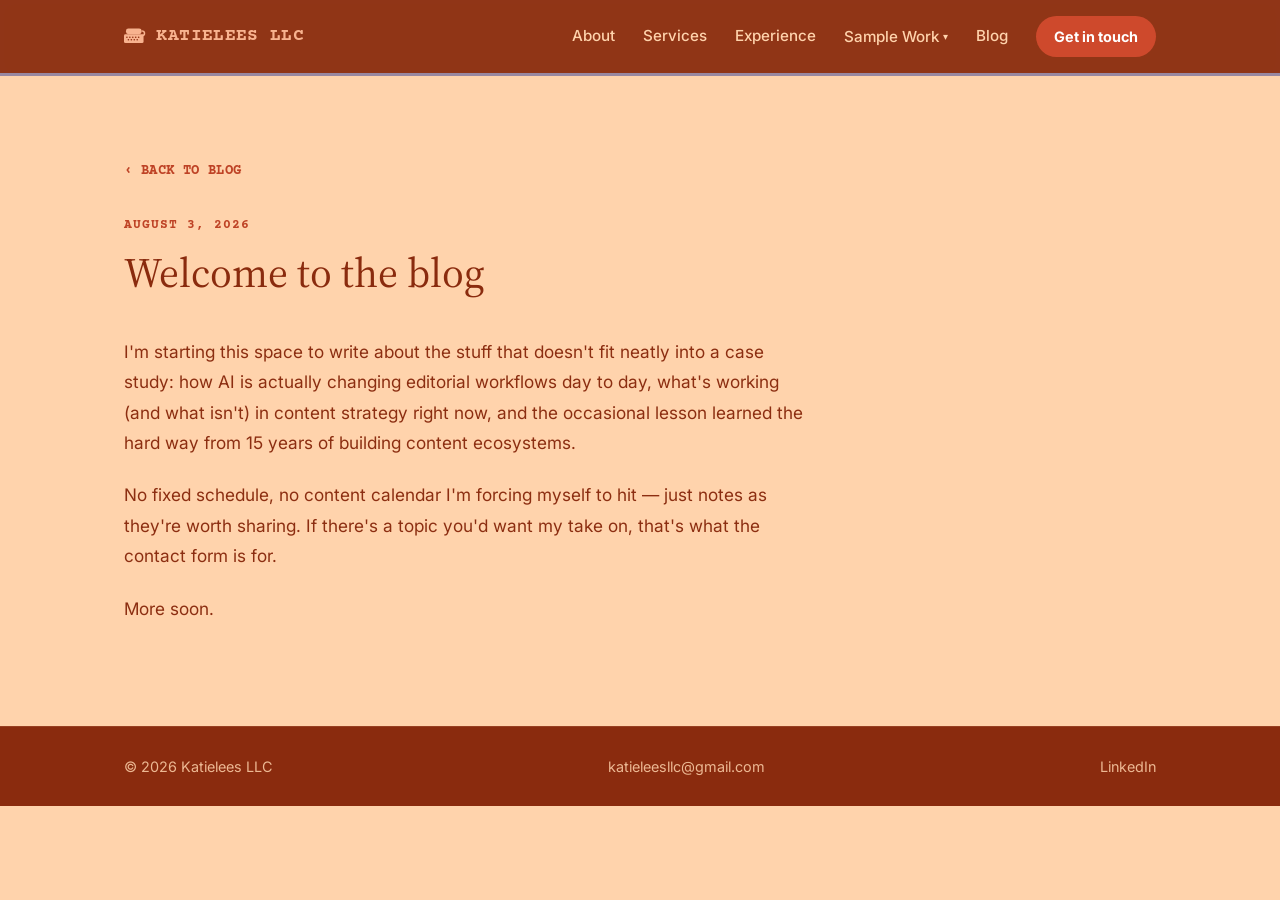
==== blog/welcome-to-the-blog.html @ e60b6e71 "Add a blog section with static post pages New /blog/ directory holds individual post pages that reus" ====
<!DOCTYPE html>
<html lang="en">
<head>
<meta charset="UTF-8">
<meta name="viewport" content="width=device-width, initial-scale=1.0">
<title>Welcome to the Blog — Katielees LLC</title>
<meta name="description" content="Introducing the Katielees LLC blog — notes on content strategy, AI-fluent workflows, and editorial leadership.">
<link rel="icon" type="image/svg+xml" href="../favicon.svg">
<link rel="preconnect" href="https://fonts.googleapis.com">
<link rel="preconnect" href="https://fonts.gstatic.com" crossorigin>
<link href="https://fonts.googleapis.com/css2?family=Source+Serif+4:opsz,wght@8..60,400;8..60,500;8..60,600&family=Courier+Prime:wght@400;700&family=Inter:wght@400;500;600;700&display=swap" rel="stylesheet">
<link rel="stylesheet" href="../styles.css">
</head>
<body>

<a class="skip-link" href="#main">Skip to content</a>

<header class="site-header">
  <div class="wrap header-inner">
    <a href="/#top" class="brand">
      <svg class="brand-icon" viewBox="0 0 100 90" aria-hidden="true">
        <rect x="8" y="10" width="64" height="24" rx="10" style="fill: var(--accent-on-dark)"></rect>
        <rect x="0" y="34" width="80" height="36" rx="6" style="fill: var(--accent-on-dark)"></rect>
        <path d="M72 20 Q84 20 84 30 Q84 40 72 40" fill="none" style="stroke: var(--accent-on-dark)" stroke-width="6"></path>
        <circle cx="12" cy="46" r="3.2" style="fill: var(--dark)"></circle>
        <circle cx="24" cy="46" r="3.2" style="fill: var(--dark)"></circle>
        <circle cx="36" cy="46" r="3.2" style="fill: var(--dark)"></circle>
        <circle cx="48" cy="46" r="3.2" style="fill: var(--dark)"></circle>
        <circle cx="60" cy="46" r="3.2" style="fill: var(--dark)"></circle>
        <circle cx="18" cy="56" r="3.2" style="fill: var(--dark)"></circle>
        <circle cx="30" cy="56" r="3.2" style="fill: var(--dark)"></circle>
        <circle cx="42" cy="56" r="3.2" style="fill: var(--dark)"></circle>
        <circle cx="54" cy="56" r="3.2" style="fill: var(--dark)"></circle>
      </svg>
      Katielees LLC
    </a>
    <button class="nav-toggle" aria-expanded="false" aria-controls="primary-nav" aria-label="Toggle menu">
      <span></span><span></span><span></span>
    </button>
    <nav id="primary-nav" class="primary-nav">
      <a href="/#about">About</a>
      <a href="/#services">Services</a>
      <a href="/#experience">Experience</a>
      <div class="nav-dropdown">
        <button class="nav-dropdown-toggle" type="button" aria-expanded="false">Sample Work <span class="nav-caret" aria-hidden="true">&#9662;</span></button>
        <div class="nav-dropdown-menu">
          <a href="/#work">Overview</a>
          <a href="/#highlights">Social</a>
          <a href="/#video">Video</a>
          <a href="/#newsletters">Newsletters</a>
        </div>
      </div>
      <a href="/#blog">Blog</a>
      <a href="/#contact" class="nav-cta">Get in touch</a>
    </nav>
  </div>
</header>

<main id="main">
  <section class="section">
    <div class="wrap">
      <a class="back-link" href="/#blog">&#8249; Back to blog</a>
      <div class="article-header">
        <span class="article-meta">August 3, 2026</span>
        <h1 class="article-title">Welcome to the blog</h1>
      </div>
      <div class="article-body">
        <p>I'm starting this space to write about the stuff that doesn't fit neatly into a case study: how AI is actually changing editorial workflows day to day, what's working (and what isn't) in content strategy right now, and the occasional lesson learned the hard way from 15 years of building content ecosystems.</p>
        <p>No fixed schedule, no content calendar I'm forcing myself to hit — just notes as they're worth sharing. If there's a topic you'd want my take on, that's what the contact form is for.</p>
        <p>More soon.</p>
      </div>
    </div>
  </section>
</main>

<footer class="site-footer">
  <div class="wrap footer-inner">
    <span>&copy; <span id="year"></span> Katielees LLC</span>
    <a href="mailto:katieleesllc@gmail.com">katieleesllc@gmail.com</a>
    <a href="https://www.linkedin.com/in/katieleed/" target="_blank" rel="noopener">LinkedIn</a>
  </div>
</footer>

<script src="../script.js"></script>
</body>
</html>
---- styles.css ----
/* ---------- Reset & base ---------- */
*, *::before, *::after { box-sizing: border-box; }
html { scroll-behavior: smooth; }

:root {
  --peach: #FFD3AC;
  --terracotta: #E35336;
  --lavender: #9988A1;
  --rust: #8A2B0E;

  --bg: var(--peach);
  --bg-alt: var(--lavender);
  --ink: var(--rust);
  --ink-soft: color-mix(in srgb, var(--rust) 98%, var(--peach) 2%);
  --ink-on-alt: color-mix(in oklch, var(--rust) 50%, black 50%);
  --accent: var(--terracotta);
  --accent-ink: var(--rust);
  --accent-on-light: color-mix(in srgb, var(--terracotta) 58%, var(--rust) 42%);
  --accent-on-dark: color-mix(in srgb, var(--terracotta) 25%, var(--peach) 75%);
  --accent-btn-bg: color-mix(in srgb, var(--terracotta) 76%, var(--rust) 24%);
  --accent-btn-bg-hover: color-mix(in srgb, var(--terracotta) 64%, var(--rust) 36%);
  --line: color-mix(in srgb, var(--rust) 20%, transparent);
  --card-bg: #FFFFFF;
  --dark: var(--rust);
  --dark-text: var(--peach);
  --dark-text-soft: color-mix(in srgb, var(--peach) 84%, var(--rust) 16%);
  --radius: 10px;
  --font-display: "Source Serif 4", Georgia, serif;
  --font-mono: "Courier Prime", "Courier New", monospace;
  --font-body: "Inter", -apple-system, BlinkMacSystemFont, "Segoe UI", sans-serif;
  --max-width: 1080px;
}

body {
  margin: 0;
  background: var(--bg);
  color: var(--ink);
  font-family: var(--font-body);
  line-height: 1.6;
  -webkit-font-smoothing: antialiased;
}

h1, h2, h3 {
  font-family: var(--font-display);
  color: var(--ink);
  line-height: 1.15;
  margin: 0 0 0.5em;
}

p { margin: 0 0 1em; color: var(--ink-soft); }

a {
  color: var(--accent-ink);
  text-decoration-color: color-mix(in srgb, var(--rust) 35%, transparent);
  text-underline-offset: 3px;
}
a:hover { text-decoration-color: currentColor; }

.wrap {
  max-width: var(--max-width);
  margin: 0 auto;
  padding: 0 24px;
}

.skip-link {
  position: absolute;
  left: -999px;
  top: auto;
  background: var(--dark);
  color: var(--dark-text);
  padding: 12px 18px;
  border-radius: 6px;
  z-index: 200;
}
.skip-link:focus {
  left: 24px;
  top: 12px;
}

/* ---------- Header ---------- */
.site-header {
  position: sticky;
  top: 0;
  z-index: 100;
  background: color-mix(in srgb, var(--dark) 94%, transparent);
  backdrop-filter: saturate(140%) blur(8px);
  border-bottom: 3px solid var(--lavender);
}

.header-inner {
  display: flex;
  align-items: center;
  justify-content: space-between;
  padding-top: 16px;
  padding-bottom: 16px;
}

.brand {
  font-family: var(--font-mono);
  font-weight: 700;
  font-size: 1.15rem;
  letter-spacing: 0.02em;
  text-transform: uppercase;
  color: var(--accent-on-dark);
  text-decoration: none;
  display: inline-flex;
  align-items: center;
  gap: 8px;
}

.brand-icon {
  height: 22px;
  width: auto;
}

.primary-nav {
  display: flex;
  align-items: center;
  gap: 28px;
}

.primary-nav a {
  color: var(--dark-text);
  text-decoration: none;
  font-weight: 500;
  font-size: 0.95rem;
}
.primary-nav a:hover { color: var(--accent-on-dark); }

.nav-dropdown {
  position: relative;
}

.nav-dropdown-toggle {
  display: inline-flex;
  align-items: center;
  gap: 4px;
  background: none;
  border: none;
  padding: 0;
  color: var(--dark-text);
  font-family: var(--font-body);
  font-weight: 500;
  font-size: 0.95rem;
  cursor: pointer;
}
.nav-dropdown-toggle:hover { color: var(--accent-on-dark); }

.nav-caret {
  font-size: 0.65em;
  transition: transform 0.15s ease;
}
.nav-dropdown.open .nav-caret { transform: rotate(180deg); }

.nav-dropdown-menu {
  display: none;
  flex-direction: column;
  gap: 2px;
  position: absolute;
  top: calc(100% + 16px);
  left: 50%;
  transform: translateX(-50%);
  background: color-mix(in srgb, var(--dark) 88%, black 12%);
  border: 1px solid color-mix(in srgb, var(--dark-text) 14%, transparent);
  border-radius: 8px;
  padding: 8px;
  min-width: 160px;
  box-shadow: 0 12px 28px rgba(0, 0, 0, 0.35);
  z-index: 10;
}
.nav-dropdown.open .nav-dropdown-menu { display: flex; }

.nav-dropdown-menu a {
  color: var(--dark-text);
  text-decoration: none;
  font-size: 0.9rem;
  font-weight: 500;
  padding: 8px 12px;
  border-radius: 6px;
  white-space: nowrap;
}
.nav-dropdown-menu a:hover { background: color-mix(in srgb, var(--dark-text) 10%, transparent); color: var(--accent-on-dark); }

.nav-cta {
  background: var(--accent-btn-bg);
  color: #fff !important;
  padding: 9px 18px;
  border-radius: 999px;
  font-size: 0.9rem !important;
  font-weight: 700 !important;
}
.nav-cta:hover { background: var(--accent-btn-bg-hover); }

.nav-toggle {
  display: none;
  flex-direction: column;
  justify-content: center;
  gap: 5px;
  width: 40px;
  height: 40px;
  background: none;
  border: none;
  cursor: pointer;
}
.nav-toggle span {
  display: block;
  width: 22px;
  height: 2px;
  background: var(--dark-text);
  margin: 0 auto;
}

/* ---------- Hero ---------- */
.hero {
  padding: 96px 0 72px;
  background: var(--dark);
}
.hero-inner { max-width: 760px; }

.eyebrow {
  text-transform: uppercase;
  letter-spacing: 0.12em;
  font-size: 0.8rem;
  font-weight: 700;
  font-family: var(--font-mono);
  color: var(--accent-on-dark);
  margin-bottom: 18px;
}

.hero h1 {
  font-size: clamp(2rem, 4vw + 1rem, 3.25rem);
  font-weight: 400;
  color: var(--dark-text);
  margin-bottom: 24px;
  min-height: 1.15em;
}

.typewriter-cursor {
  display: inline-block;
  width: 3px;
  height: 0.9em;
  background: var(--accent-on-dark);
  margin-left: 2px;
  vertical-align: text-bottom;
  animation: te-blink 0.8s step-end infinite;
}
@keyframes te-blink { 50% { opacity: 0; } }
@media (prefers-reduced-motion: reduce) {
  .typewriter-cursor { animation: none; }
}

.hero-sub {
  font-size: 1.15rem;
  max-width: 60ch;
  color: var(--dark-text-soft);
}

.hero-actions {
  display: flex;
  gap: 14px;
  flex-wrap: wrap;
  margin-top: 28px;
}

.btn {
  display: inline-block;
  padding: 13px 26px;
  border-radius: 999px;
  font-weight: 700;
  font-size: 0.95rem;
  text-decoration: none;
  border: 1px solid transparent;
  cursor: pointer;
}
.btn-primary {
  background: var(--accent-btn-bg);
  color: #fff;
}
.btn-primary:hover { background: var(--accent-btn-bg-hover); }
.btn-ghost {
  border-color: var(--dark-text);
  color: var(--dark-text);
  background: transparent;
}
.btn-ghost:hover { border-color: var(--accent-on-dark); color: var(--accent-on-dark); }

/* ---------- Sections ---------- */
.section { padding: 80px 0; }
.section-alt { background: var(--bg-alt); }
.section-alt .section-heading,
.section-alt .section-intro {
  color: var(--ink-on-alt);
}

.section-heading {
  font-size: clamp(1.6rem, 2vw + 1rem, 2.2rem);
  font-weight: 400;
}

.section-intro {
  max-width: 60ch;
  font-size: 1.05rem;
  margin-bottom: 40px;
}

/* ---------- About ---------- */
.about-copy { max-width: 68ch; }
.about-copy p { font-size: 1.05rem; }

/* ---------- Cards ---------- */
.card-grid {
  display: grid;
  grid-template-columns: repeat(auto-fit, minmax(240px, 1fr));
  gap: 20px;
}

#work .card-grid {
  grid-template-columns: repeat(3, 1fr);
}

#services .card-grid {
  grid-template-columns: repeat(3, 1fr);
  position: relative;
  z-index: 1;
}

#services .card {
  background: var(--card-bg);
  opacity: 0;
  transform: translate(var(--fly-x, 0), var(--fly-y, 0)) scale(0.35);
  transition: opacity 0.5s ease, transform 0.6s cubic-bezier(0.22, 1, 0.36, 1);
}
#services .card.revealed {
  opacity: 1;
  transform: translate(0, 0) scale(1);
}

.services-stage-wrap {
  position: relative;
  height: 220vh;
}
.services-stage {
  position: sticky;
  top: 96px;
  padding-top: 24px;
  padding-bottom: 24px;
}

.services-typewriter {
  display: flex;
  justify-content: center;
  margin-bottom: 28px;
}

@media (prefers-reduced-motion: reduce) {
  .services-stage-wrap { height: auto; }
  .services-stage { position: static; }
  #services .card { opacity: 1; transform: none; }
  .testimonial-slide { transition: none; }
}

.card {
  background: var(--card-bg);
  border: 1px solid var(--line);
  border-left: 5px solid var(--lavender);
  border-radius: var(--radius);
  padding: 28px;
}

.card h3 {
  font-size: 1.1rem;
  margin-bottom: 10px;
}

.card p { margin-bottom: 0; font-size: 0.98rem; }

.service-toggle {
  display: flex;
  align-items: center;
  gap: 6px;
  margin-top: 16px;
  padding: 0;
  background: none;
  border: none;
  font-family: var(--font-mono);
  font-size: 0.78rem;
  font-weight: 700;
  letter-spacing: 0.03em;
  text-transform: uppercase;
  color: var(--accent-on-light);
  cursor: pointer;
}
.service-toggle:hover { color: var(--accent-btn-bg-hover); }
.service-toggle .chevron {
  display: inline-block;
  transition: transform 0.25s ease;
}
.service-toggle[aria-expanded="true"] .chevron { transform: rotate(180deg); }

.service-detail {
  display: grid;
  grid-template-rows: 0fr;
  transition: grid-template-rows 0.35s ease;
}
.service-detail ul {
  overflow: hidden;
  margin: 0;
  padding: 14px 0 0;
  list-style: none;
  display: flex;
  flex-direction: column;
  gap: 8px;
}
.service-toggle[aria-expanded="true"] + .service-detail {
  grid-template-rows: 1fr;
}
.service-detail li {
  position: relative;
  padding-left: 16px;
  font-size: 0.92rem;
  line-height: 1.5;
  color: var(--ink-soft);
}
.service-detail li::before {
  content: "";
  position: absolute;
  left: 0;
  top: 0.6em;
  width: 6px;
  height: 6px;
  border-radius: 50%;
  background: var(--lavender);
}

@media (prefers-reduced-motion: reduce) {
  .service-detail { transition: none; }
  .service-toggle .chevron { transition: none; }
}

.card-link {
  display: block;
  text-decoration: none;
  transition: border-color 0.15s ease, transform 0.15s ease;
}
.card-link:hover {
  border-top-color: var(--accent-on-light);
  border-right-color: var(--accent-on-light);
  border-bottom-color: var(--accent-on-light);
  transform: translateY(-2px);
}
.card-link h3 { color: var(--ink); margin-bottom: 0; font-size: 1.02rem; }

.card-kicker {
  display: flex;
  align-items: center;
  gap: 7px;
  text-transform: uppercase;
  letter-spacing: 0.08em;
  font-size: 0.75rem;
  font-weight: 700;
  font-family: var(--font-mono);
  color: var(--accent-ink);
  margin-bottom: 10px;
}
.card-kicker::before {
  content: "";
  display: inline-block;
  width: 10px;
  height: 10px;
  border-radius: 50%;
  background: var(--lavender);
  flex-shrink: 0;
}

/* ---------- Stats ---------- */
.stat-row {
  display: grid;
  grid-template-columns: repeat(auto-fit, minmax(180px, 1fr));
  gap: 24px;
  margin-bottom: 56px;
  padding-bottom: 48px;
  border-bottom: 1px solid var(--line);
}

.stat {
  display: flex;
  flex-direction: column;
}

.stat-num {
  font-family: var(--font-display);
  font-size: clamp(1.8rem, 2vw + 1rem, 2.4rem);
  color: var(--accent-on-light);
  font-weight: 400;
}

.stat-label {
  font-size: 0.9rem;
  color: var(--ink-soft);
  margin-top: 4px;
}

.stat-context {
  font-size: 0.78rem;
  color: var(--ink-soft);
  opacity: 0.85;
  margin-top: 2px;
}

/* ---------- Timeline ---------- */
.timeline {
  display: flex;
  flex-direction: column;
  gap: 36px;
}

.role {
  padding-left: 24px;
  border-left: 3px solid var(--accent-on-light);
}

.role-head {
  display: flex;
  flex-wrap: wrap;
  align-items: baseline;
  gap: 10px;
  margin-bottom: 8px;
}

.role-head h3 {
  font-size: 1.2rem;
  margin: 0;
}

.role-meta {
  font-size: 0.9rem;
  color: var(--ink-soft);
  font-weight: 500;
}
.role-meta a {
  color: inherit;
  text-decoration: underline;
  text-underline-offset: 2px;
}
.role-meta a:hover {
  color: var(--accent-ink);
}

.role p { max-width: 70ch; margin-bottom: 0; }

/* ---------- Quotes ---------- */
.testimonial-carousel {
  max-width: 640px;
  margin: 0 auto;
}

.testimonial-track {
  display: grid;
}

.testimonial-slide {
  grid-area: 1 / 1;
  margin: 0;
  padding: 28px;
  background: var(--card-bg);
  border: 1px solid var(--line);
  border-left: 5px solid var(--lavender);
  border-radius: var(--radius);
  opacity: 0;
  visibility: hidden;
  pointer-events: none;
  transition: opacity 0.4s ease;
}
.testimonial-slide.active {
  opacity: 1;
  visibility: visible;
  pointer-events: auto;
}

.carousel-controls {
  display: flex;
  align-items: center;
  justify-content: center;
  gap: 18px;
  margin-top: 24px;
}

.carousel-btn {
  display: flex;
  align-items: center;
  justify-content: center;
  width: 36px;
  height: 36px;
  border-radius: 50%;
  border: 1px solid color-mix(in srgb, var(--ink-on-alt) 35%, transparent);
  background: none;
  color: var(--ink-on-alt);
  font-size: 1.3rem;
  line-height: 1;
  cursor: pointer;
}
.carousel-btn:hover {
  border-color: var(--ink-on-alt);
  background: color-mix(in srgb, var(--ink-on-alt) 10%, transparent);
}

.carousel-dots {
  display: flex;
  gap: 8px;
}
.carousel-dot {
  width: 9px;
  height: 9px;
  padding: 0;
  border: none;
  border-radius: 50%;
  background: color-mix(in srgb, var(--ink-on-alt) 30%, transparent);
  cursor: pointer;
}
.carousel-dot.active {
  background: var(--ink-on-alt);
}

blockquote p {
  font-family: var(--font-display);
  font-style: italic;
  font-size: 1.1rem;
  color: var(--ink);
  margin-bottom: 14px;
}

blockquote cite {
  font-style: normal;
  font-size: 0.9rem;
  color: var(--accent-ink);
  font-weight: 700;
}

/* ---------- Work ---------- */
.work-more { margin-top: 32px; font-size: 0.98rem; }

/* ---------- Short-form highlights ---------- */
.social-grid {
  display: grid;
  grid-template-columns: repeat(auto-fit, minmax(320px, 1fr));
  gap: 24px;
  justify-items: center;
}

.social-embed {
  width: 100%;
  max-width: 504px;
}

.social-embed iframe {
  width: 100%;
  max-width: 504px;
  height: 620px;
  border: none;
  border-radius: var(--radius);
  display: block;
}

.social-placeholder {
  width: 100%;
  max-width: 504px;
  height: 300px;
  border: 2px dashed var(--line);
  border-radius: var(--radius);
  display: flex;
  align-items: center;
  justify-content: center;
  text-align: center;
  padding: 24px;
  color: var(--ink-soft);
  font-size: 0.95rem;
  background: color-mix(in srgb, var(--card-bg) 60%, transparent);
}

/* ---------- Contact ---------- */
.contact-grid {
  display: grid;
  grid-template-columns: 1fr 1.2fr;
  gap: 56px;
}

.contact-list {
  list-style: none;
  padding: 0;
  margin: 0;
  display: flex;
  flex-direction: column;
  gap: 10px;
  font-size: 1.05rem;
}

.contact-form {
  display: flex;
  flex-direction: column;
  gap: 6px;
  background: var(--card-bg);
  border: 1px solid var(--line);
  border-radius: var(--radius);
  padding: 32px;
}

.contact-form label {
  font-size: 0.85rem;
  font-weight: 700;
  margin-top: 14px;
}
.contact-form label:first-child { margin-top: 0; }

.contact-form input,
.contact-form textarea {
  font-family: var(--font-body);
  font-size: 1rem;
  padding: 11px 14px;
  border: 1px solid var(--line);
  border-radius: 6px;
  background: var(--bg);
  color: var(--ink);
  resize: vertical;
}
.contact-form input:focus,
.contact-form textarea:focus {
  outline: 2px solid var(--accent-on-light);
  outline-offset: 1px;
}

.contact-form button {
  margin-top: 20px;
  align-self: flex-start;
}

.form-note {
  font-size: 0.8rem;
  color: var(--ink-soft);
  margin: 10px 0 0;
}

.form-success {
  background: var(--card-bg);
  border: 1px solid var(--line);
  border-radius: var(--radius);
  padding: 32px;
  font-family: var(--font-display);
  font-size: 1.1rem;
  color: var(--ink);
  margin: 0;
}

.form-error {
  font-size: 0.85rem;
  color: var(--accent-ink);
  margin: 14px 0 0;
}

/* ---------- Footer ---------- */
.site-footer {
  background: var(--dark);
  border-top: 1px solid color-mix(in srgb, var(--dark-text) 12%, transparent);
  padding: 28px 0;
}

.footer-inner {
  display: flex;
  flex-wrap: wrap;
  gap: 18px;
  justify-content: space-between;
  font-size: 0.9rem;
  color: var(--dark-text-soft);
}

.footer-inner a { color: var(--dark-text-soft); }
.footer-inner a:hover { color: var(--accent-on-dark); }

/* ---------- Article ---------- */
.back-link {
  display: inline-flex;
  align-items: center;
  gap: 6px;
  font-family: var(--font-mono);
  font-size: 0.85rem;
  font-weight: 700;
  text-transform: uppercase;
  letter-spacing: 0.03em;
  color: var(--accent-on-light);
  text-decoration: none;
  margin-bottom: 32px;
}
.back-link:hover { color: var(--accent-btn-bg-hover); }

.article-header { max-width: 68ch; margin-bottom: 40px; }

.article-meta {
  display: block;
  font-family: var(--font-mono);
  text-transform: uppercase;
  letter-spacing: 0.08em;
  font-size: 0.8rem;
  font-weight: 700;
  color: var(--accent-on-light);
  margin-bottom: 14px;
}

.article-title {
  font-size: clamp(1.8rem, 3vw + 1rem, 2.6rem);
  font-weight: 400;
  margin-bottom: 0;
}

.article-body { max-width: 68ch; }
.article-body p { font-size: 1.08rem; line-height: 1.75; margin-bottom: 1.3em; }
.article-body h2 {
  font-size: 1.4rem;
  font-weight: 400;
  margin-top: 1.6em;
  margin-bottom: 0.6em;
}
.article-body ul, .article-body ol { margin: 0 0 1.3em; padding-left: 1.3em; }
.article-body li { font-size: 1.08rem; line-height: 1.7; margin-bottom: 0.5em; color: var(--ink-soft); }
.article-body a { color: var(--accent-on-light); }
.article-body blockquote {
  margin: 1.6em 0;
  padding-left: 20px;
  border-left: 4px solid var(--lavender);
  font-style: italic;
  color: var(--ink-soft);
}

/* ---------- Responsive ---------- */
@media (max-width: 760px) {
  .nav-toggle { display: flex; }

  .primary-nav {
    position: absolute;
    top: 100%;
    left: 0;
    right: 0;
    background: var(--dark);
    border-bottom: 1px solid color-mix(in srgb, var(--dark-text) 12%, transparent);
    flex-direction: column;
    align-items: flex-start;
    padding: 12px 24px 24px;
    gap: 16px;
    display: none;
  }
  .primary-nav.open { display: flex; }

  .nav-dropdown { width: 100%; }

  .nav-dropdown-menu {
    display: none;
    position: static;
    transform: none;
    background: none;
    border: none;
    box-shadow: none;
    padding: 8px 0 0 12px;
    min-width: 0;
    gap: 10px;
  }
  .nav-dropdown.open .nav-dropdown-menu { display: flex; }
  .nav-dropdown-menu a { padding: 0; }

  .contact-grid { grid-template-columns: 1fr; }

  #services .card-grid { grid-template-columns: 1fr; }
  #work .card-grid { grid-template-columns: 1fr; }

  .services-stage-wrap { height: auto; }
  .services-stage { position: static; }
  #services .card { opacity: 1; transform: none; }

  .hero { padding: 64px 0 48px; }
  .section { padding: 56px 0; }
}
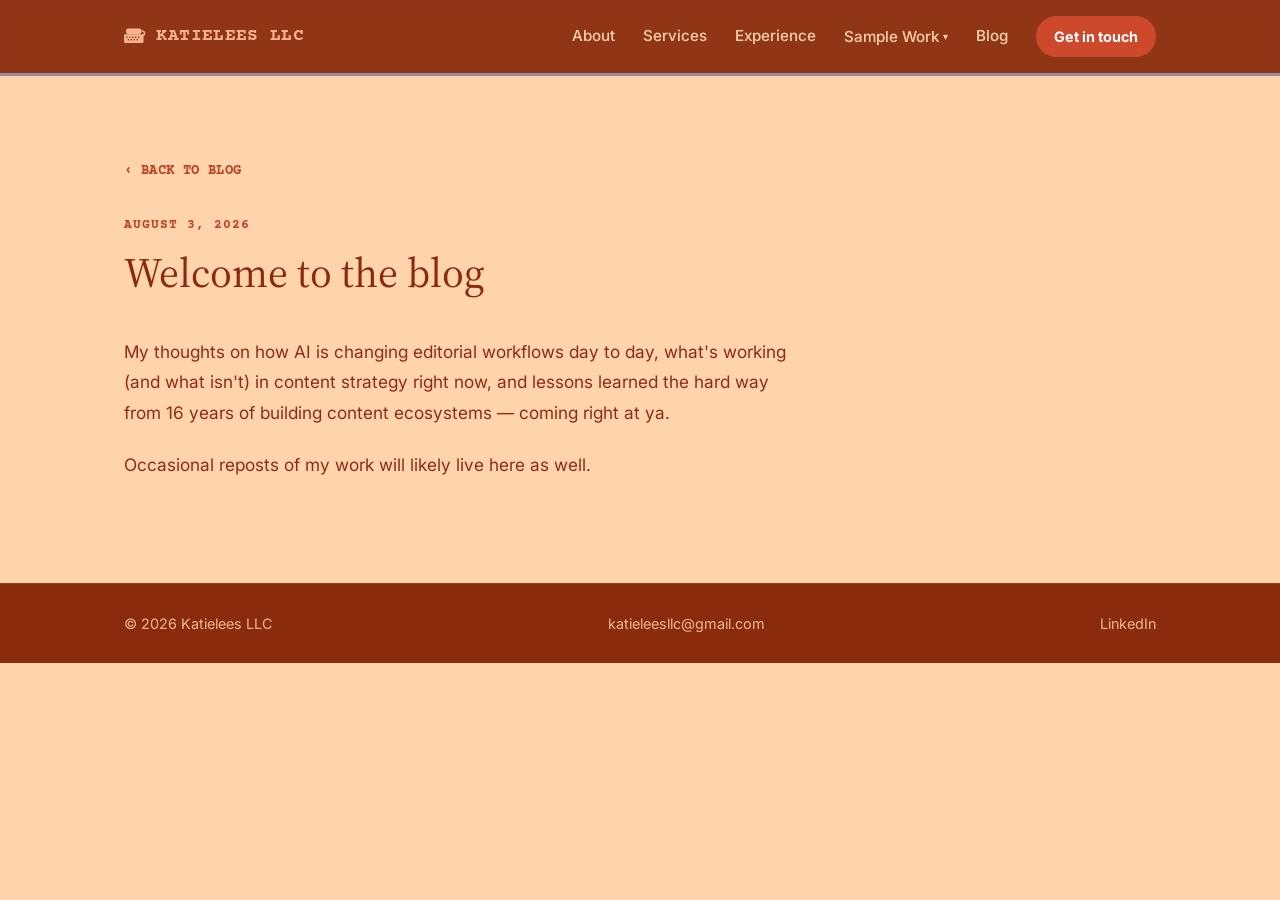
==== commit ae2181d9: "Rewrite first blog post copy in Katie's own words Co-Authored-By: Claude Sonnet 5 <noreply@anthropic" ====
--- a/blog/welcome-to-the-blog.html
+++ b/blog/welcome-to-the-blog.html
@@ -65,9 +65,8 @@
         <h1 class="article-title">Welcome to the blog</h1>
       </div>
       <div class="article-body">
-        <p>I'm starting this space to write about the stuff that doesn't fit neatly into a case study: how AI is actually changing editorial workflows day to day, what's working (and what isn't) in content strategy right now, and the occasional lesson learned the hard way from 15 years of building content ecosystems.</p>
-        <p>No fixed schedule, no content calendar I'm forcing myself to hit — just notes as they're worth sharing. If there's a topic you'd want my take on, that's what the contact form is for.</p>
-        <p>More soon.</p>
+        <p>My thoughts on how AI is changing editorial workflows day to day, what's working (and what isn't) in content strategy right now, and lessons learned the hard way from 16 years of building content ecosystems — coming right at ya.</p>
+        <p>Occasional reposts of my work will likely live here as well.</p>
       </div>
     </div>
   </section>
